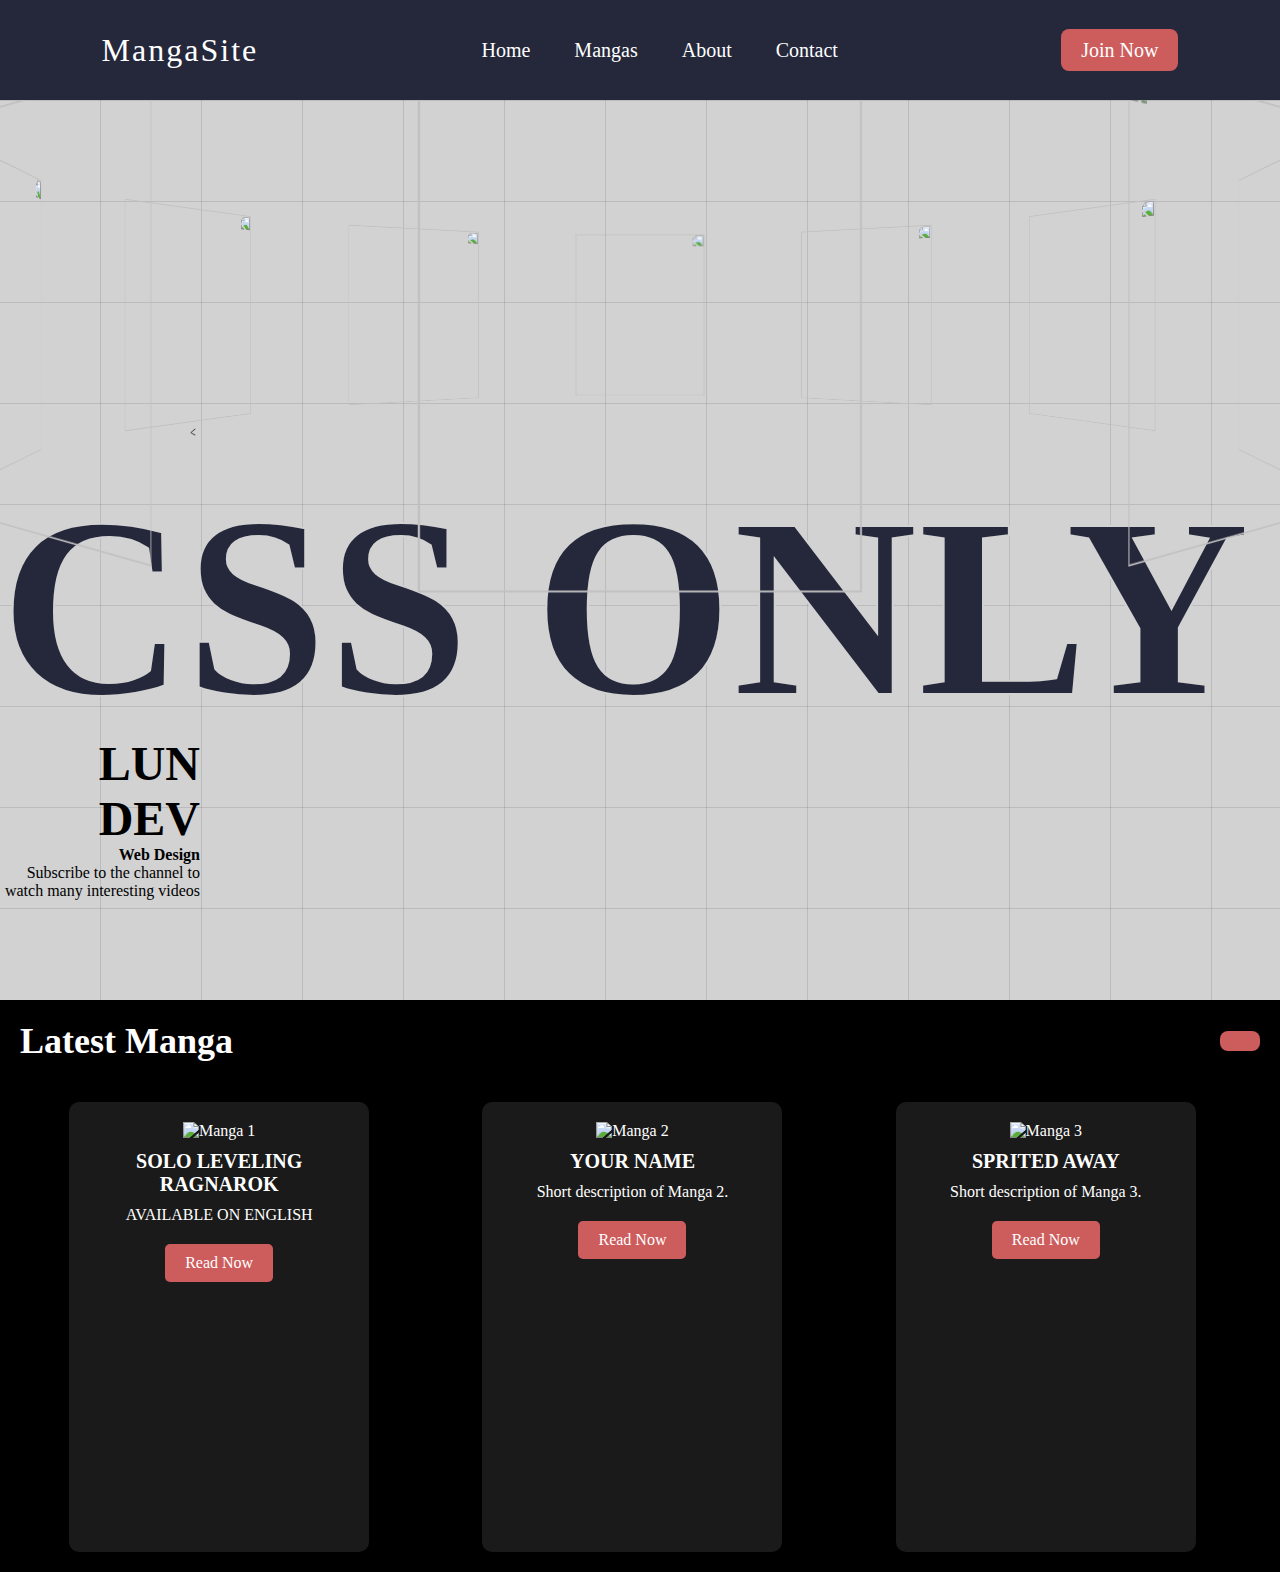
==== manga.html @ d60047aa "Add files via upload" ====
<!DOCTYPE html>
<html lang="en">
<head>
    <meta charset="UTF-8">
    <meta name="viewport" content="width=device-width, initial-scale=1.0">
    <title>LATEST MANGAS</title>
    <style>
        *{
            margin: 0;
            padding: 0;
            box-sizing: border-box;
        }
        body{
            background-color: #D2D2D2;
            background-image:
            repeating-linear-gradient(
                to right, transparent 0 100px,
                #25283b22 100px 101px
            ),
            repeating-linear-gradient(
                to bottom, transparent 0 100px,
                #25283b22 100px 101px
            );
        }
        body::before{
            position: absolute;
            width: min(1400px, 90vw);
            top: 10%;
            left: 50%;
            height: 90%;
            transform: translateX(-50%);
            content: '';
            background-image: url(bg.png);
            background-size: 100%;
            background-repeat: no-repeat;
            background-position: top center;
            pointer-events: none;
        }

        nav {
            width: 100%;
            height: 100px;
            color: white;
            display: flex;
            justify-content: space-around;
            align-items: center;
            background-color: #25283B;
        }
        .logo {
            font-size: 2em;
            letter-spacing: 2px;
        }
        .menu a {
            text-decoration: none;
            color: white;
            padding: 10px 20px;
            font-size: 20px;
            position: relative;
        }
        .menu a:before {
            content: '';
            position: absolute;
            top: 0;
            left: 0;
            width: 0%;
            height: 100%;
            border-bottom: 2px solid indianred;
            transition: 0.4s linear;
        }
        .menu a:hover:before {
            width: 90%;
        }
        .Join a {
            text-decoration: none;
            color: white;
            padding: 10px 20px;
            font-size: 20px;
            background: indianred;
            border-radius: 8px;
            transition: 0.4s;
        }
        .Join a:hover {
            background: transparent;
            border: 1px solid indianred;
        }

    </style>
    <link rel="stylesheet" href="manga.css">
</head>
<body>

    <!-- Navigation Bar -->
    <nav>
        <div class="logo">MangaSite</div>
        <div class="menu">
            <a href="landingpage.html">Home</a>
            <a href="#">Mangas</a>
            <a href="#">About</a>
            <a href="#">Contact</a>
        </div>
        <div class="Join">
            <a href="#">Join Now</a>
        </div>
    </nav>

    <div class="banner">
        <div class="slider" style="--quantity: 10">
            <div class="item" style="--position: 1">
                <img src="imagesldp/spa.jpg" alt="">
            </div>
            <div class="item" style="--position: 2">
                <img src="imagesldp/yrn.jpg" alt="">
            </div>
            <div class="item" style="--position: 3">
                <img src="imagesldp/jjk.jpg" alt="">
            </div>
            <div class="item" style="--position: 4">
                <img src="imagesldp/dmm.jpg" alt="">
            </div>
            <div class="item" style="--position: 5">
                <img src="imagesldp/op.jpg" alt="">
            </div>
            <div class="item" style="--position: 6">
                <img src="imagesldp/max.jpg" alt="">
            </div>
            <div class="item" style="--position: 7">
                <img src="imagesldp/nicromace.jpg" alt="">
            </div>
            <div class="item" style="--position: 8">
                <img src="imagesldp/kaiju.jpg" alt="">>
            </div>
            <div class="item" style="--position: 9">
                <img src="imagesldp/slr.jpg" alt="">
            </div>
            <div class="item" style="--position: 10">
                <img src="imagesldp/sl.jpg" alt="">
            </div>
        </div>
        <div class="content">
            <h1 data-content="CSS ONLY">
                CSS ONLY
            </h1>
            <div class="author">
                <h2>LUN DEV</h2>
                <p><b>Web Design</b></p>
                <p>
                    Subscribe to the channel to watch many interesting videos
                </p>
            </div>
            <div class="model"></div>
        </div>
    </div>
    <!-- Latest Manga Section -->
<section>
    <div class="section-title">
        <h2>Latest Manga</h2>
        <a href="manga.html"></a>
    </div>
    <div class="manga-cards">
        <div class="manga-card">
            <img src="imagesldp/slr.jpg" alt="Manga 1">
            <h3>SOLO LEVELING RAGNAROK</h3>
            <p>AVAILABLE ON ENGLISH</p>
            <a href="slr.html">Read Now</a>
        </div>
        <div class="manga-card">
            <img src="imagesldp/yrn.jpg" alt="Manga 2">
            <h3>YOUR NAME</h3>
            <p>Short description of Manga 2.</p>
            <a href="#">Read Now</a>
        </div>
        <div class="manga-card">
            <img src="imagesldp/spa.jpg" alt="Manga 3">
            <h3>SPRITED AWAY</h3>
            <p>Short description of Manga 3.</p>
            <a href="#">Read Now</a>
        </div>
    </div>
</section>

</body>
</html>
---- manga.css ----
@import url('https://fonts.cdnfonts.com/css/ica-rubrik-black');
@import url('https://fonts.cdnfonts.com/css/poppins');

.banner{
    width: 100%;
    height: 100vh;
    text-align: center;
    overflow: hidden;
    position: relative;
}
.banner .slider{
    position: absolute;
    width: 200px;
    height: 250px;
    top: 10%;
    left: calc(50% - 100px);
    transform-style: preserve-3d;
    transform: perspective(1000px);
    animation: autoRun 20s linear infinite;
    z-index: 2;
}
@keyframes autoRun{
    from{
        transform: perspective(1000px) rotateX(-16deg) rotateY(0deg);
    }to{
        transform: perspective(1000px) rotateX(-16deg) rotateY(360deg);
    }
}

.banner .slider .item{
    position: absolute;
    inset: 0 0 0 0;
    transform: 
        rotateY(calc( (var(--position) - 1) * (360 / var(--quantity)) * 1deg))
        translateZ(550px);
}
.banner .slider .item img{
    width: 100%;
    height: 100%;
    object-fit: cover;
}
.banner .content{
    position: absolute;
    bottom: 0;
    left: 50%;
    transform: translateX(-50%);
    width: min(1400px, 100vw);
    height: max-content;
    padding-bottom: 100px;
    display: flex;
    flex-wrap: wrap;
    justify-content: space-between;
    align-items: center;
    z-index: 1;
}
.banner .content h1{
    font-family: 'ICA Rubrik';
    font-size: 16em;
    line-height: 1em;
    color: #25283B;
    position: relative;
}
.banner .content h1::after{
    position: absolute;
    inset: 0 0 0 0;
    content: attr(data-content);
    z-index: 2;
    -webkit-text-stroke: 2px #d2d2d2;
    color: transparent;
}
.banner .content .author{
    font-family: Poppins;
    text-align: right;
    max-width: 200px;
}
.banner .content h2{
    font-size: 3em;
}
.banner .content .model{
    background-image: url(imagesldp/model.png);
    width: 100%;
    height: 75vh;
    position: absolute;
    bottom: 0;
    left: 0;
    background-size: auto 130%;
    background-repeat: no-repeat;
    background-position: top center;
    z-index: 1;
}
@media screen and (max-width: 1023px) {
    .banner .slider{
        width: 160px;
        height: 200px;
        left: calc(50% - 80px);
    }
    .banner .slider .item{
        transform: 
            rotateY(calc( (var(--position) - 1) * (360 / var(--quantity)) * 1deg))
            translateZ(300px);
    }
    .banner .content h1{
        text-align: center;
        width: 100%;
        text-shadow: 0 10px 20px #000;
        font-size: 7em;
    }
    .banner .content .author{
        color: #fff;
        padding: 20px;
        text-shadow: 0 10px 20px #000;
        z-index: 2;
        max-width: unset;
        width: 100%;
        text-align: center;
        padding: 0 30px;
    }
}
@media screen and (max-width: 767px) {
    .banner .slider{
        width: 100px;
        height: 150px;
        left: calc(50% - 50px);
    }
    .banner .slider .item{
        transform: 
            rotateY(calc( (var(--position) - 1) * (360 / var(--quantity)) * 1deg))
            translateZ(180px);
    }
    .banner .content h1{
        font-size: 5em;
    }
}

/* Latest Animes Section */
        .section-title {
            color: white;
            font-size: 24px;
            padding: 20px; /* Added padding to ensure the title has space */
            background: black; /* Same background as cards */
            display: flex;
            justify-content: space-between;
            align-items: center;
        }
        .section-title a {
            text-decoration: none;
            color: white;
            padding: 10px 20px;
            font-size: 18px;
            background: indianred;
            border-radius: 8px;
            transition: 0.4s;
        }
        .section-title a:hover {
            background: transparent;
            border: 1px solid indianred;
        }
        
 /* Latest Manga Section */
        .manga-cards {
            display: flex;
            justify-content: space-around;
            padding: 20px;
            background: black;
        }
        .manga-card {
            background: #1a1a1a;
            color: white;
            width: 300px;
            height: 450px;
            margin-right: 15px;
            text-align: center;
            vertical-align: top;
            border-radius: 10px;
            overflow: hidden;
            padding: 20px;
        }
        .manga-card img {
            width: 100%;
            height: 300px;
            object-fit: cover;
        }
        .manga-card h3 {
            margin: 10px 0;
            font-size: 20px;
        }
        .manga-card p {
            font-size: 16px;
            margin: 10px 0;
        }
        .manga-card a {
            text-decoration: none;
            background: indianred;
            color: white;
            padding: 10px 20px;
            border-radius: 5px;
            display: inline-block;
            transition: 0.4s;
            margin-top: 10px;
        }
        .manga-card a:hover {
            background: transparent;
            border: 1px solid indianred;
        }
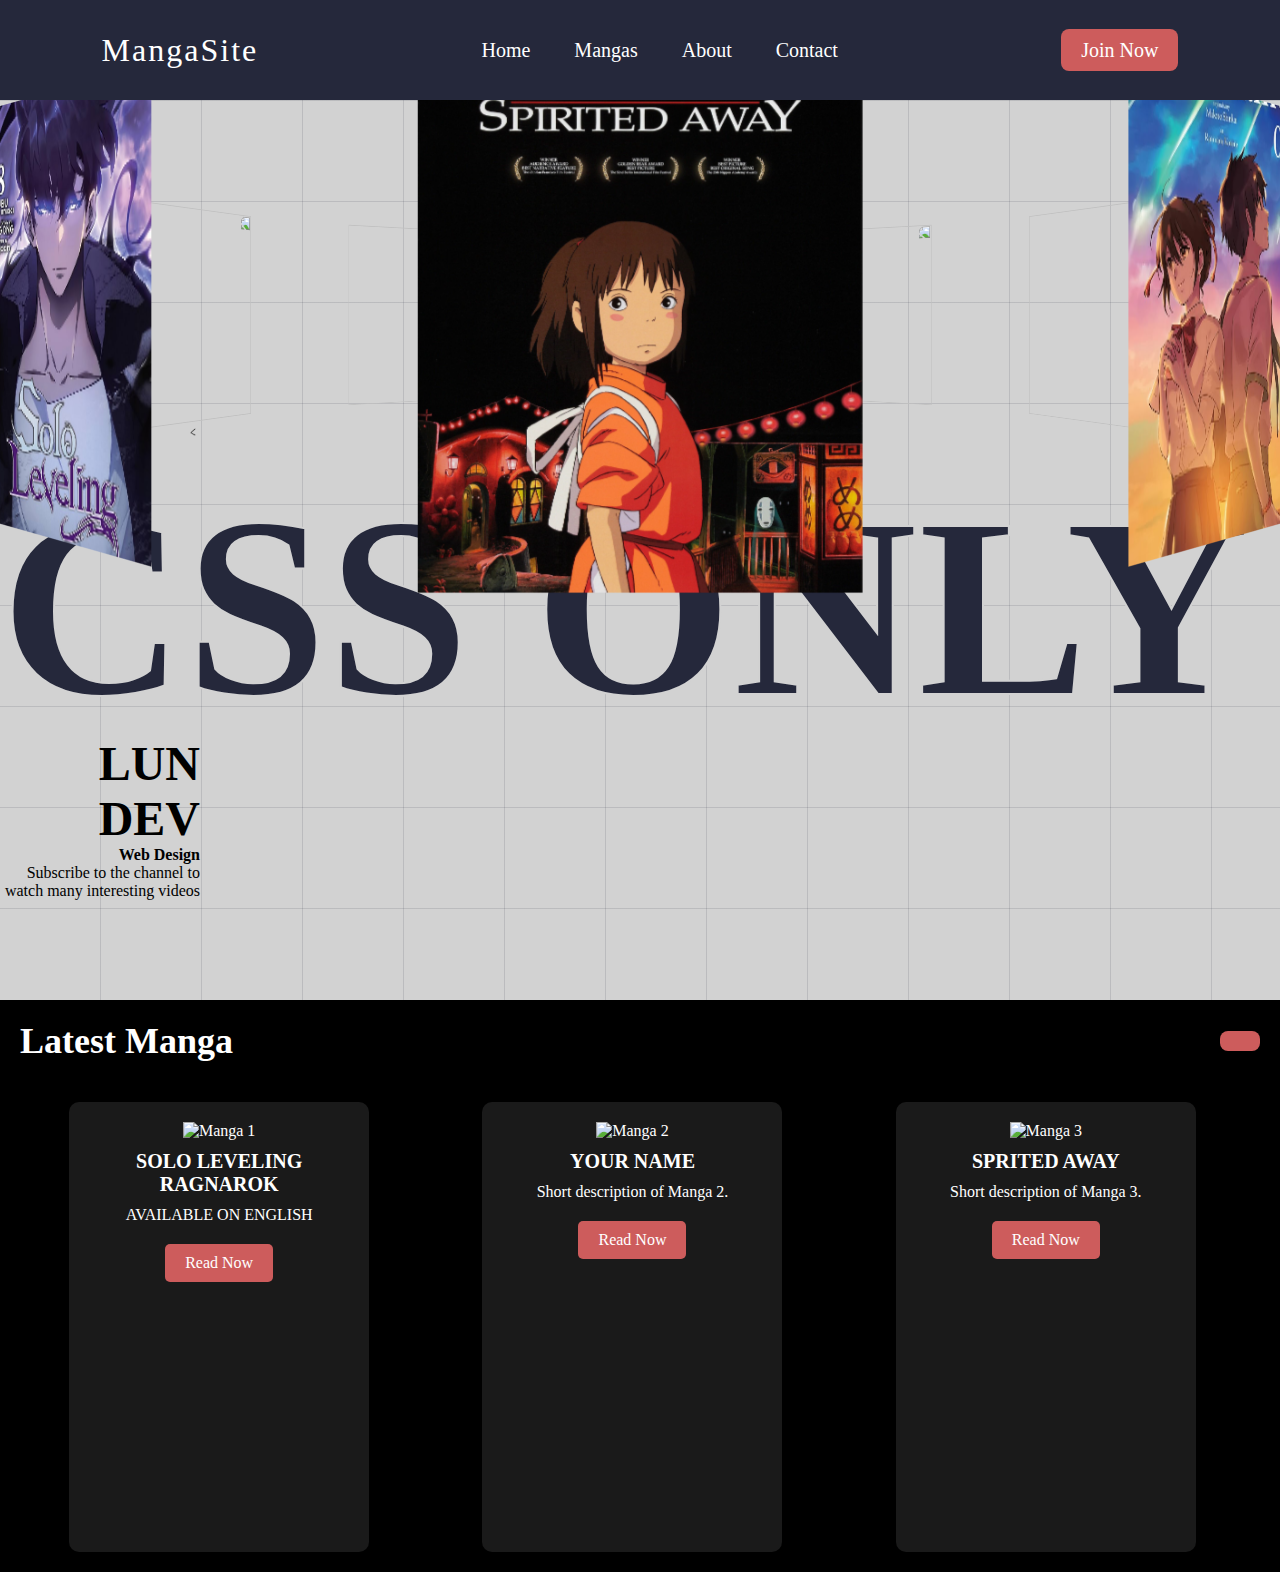
==== commit f7f2344d: "Update manga.html" ====
--- a/manga.html
+++ b/manga.html
@@ -106,34 +106,34 @@
     <div class="banner">
         <div class="slider" style="--quantity: 10">
             <div class="item" style="--position: 1">
-                <img src="imagesldp/spa.jpg" alt="">
+                <img src="spa.jpg" alt="">
             </div>
             <div class="item" style="--position: 2">
-                <img src="imagesldp/yrn.jpg" alt="">
+                <img src="yrn.jpg" alt="">
             </div>
             <div class="item" style="--position: 3">
-                <img src="imagesldp/jjk.jpg" alt="">
+                <img src="jjk.jpg" alt="">
             </div>
             <div class="item" style="--position: 4">
-                <img src="imagesldp/dmm.jpg" alt="">
+                <img src="dmm.jpg" alt="">
             </div>
             <div class="item" style="--position: 5">
-                <img src="imagesldp/op.jpg" alt="">
+                <img src="op.jpg" alt="">
             </div>
             <div class="item" style="--position: 6">
-                <img src="imagesldp/max.jpg" alt="">
+                <img src="max.jpg" alt="">
             </div>
             <div class="item" style="--position: 7">
-                <img src="imagesldp/nicromace.jpg" alt="">
+                <img src="nicromace.jpg" alt="">
             </div>
             <div class="item" style="--position: 8">
-                <img src="imagesldp/kaiju.jpg" alt="">>
+                <img src="kaiju.jpg" alt="">>
             </div>
             <div class="item" style="--position: 9">
-                <img src="imagesldp/slr.jpg" alt="">
+                <img src="slr.jpg" alt="">
             </div>
             <div class="item" style="--position: 10">
-                <img src="imagesldp/sl.jpg" alt="">
+                <img src="sl.jpg" alt="">
             </div>
         </div>
         <div class="content">
@@ -179,4 +179,4 @@
 </section>
 
 </body>
-</html>+</html>
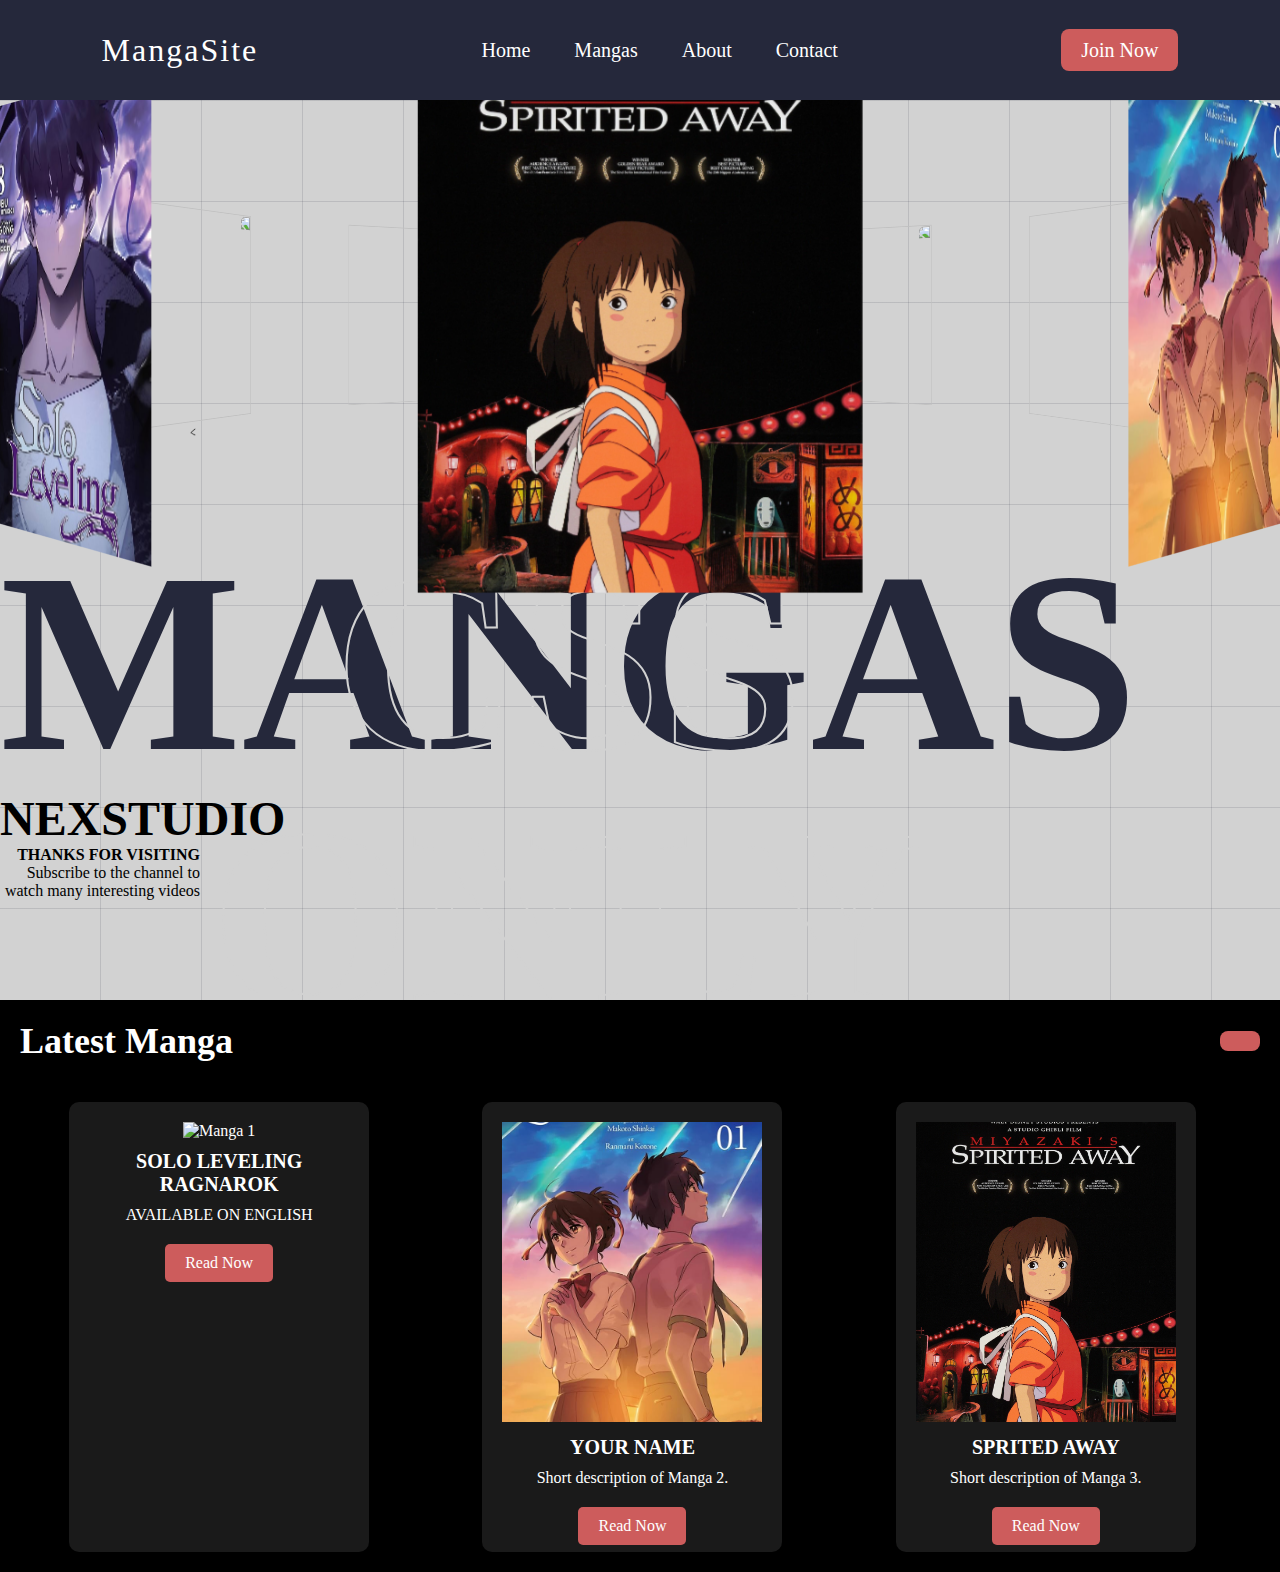
==== commit d1886e25: "Update manga.html" ====
--- a/manga.html
+++ b/manga.html
@@ -138,11 +138,11 @@
         </div>
         <div class="content">
             <h1 data-content="CSS ONLY">
-                CSS ONLY
+                MANGAS
             </h1>
             <div class="author">
-                <h2>LUN DEV</h2>
-                <p><b>Web Design</b></p>
+                <h2>NEXSTUDIO</h2>
+                <p><b>THANKS FOR VISITING</b></p>
                 <p>
                     Subscribe to the channel to watch many interesting videos
                 </p>
@@ -158,19 +158,19 @@
     </div>
     <div class="manga-cards">
         <div class="manga-card">
-            <img src="imagesldp/slr.jpg" alt="Manga 1">
+            <img src="slr.jpg" alt="Manga 1">
             <h3>SOLO LEVELING RAGNAROK</h3>
             <p>AVAILABLE ON ENGLISH</p>
             <a href="slr.html">Read Now</a>
         </div>
         <div class="manga-card">
-            <img src="imagesldp/yrn.jpg" alt="Manga 2">
+            <img src="yrn.jpg" alt="Manga 2">
             <h3>YOUR NAME</h3>
             <p>Short description of Manga 2.</p>
             <a href="#">Read Now</a>
         </div>
         <div class="manga-card">
-            <img src="imagesldp/spa.jpg" alt="Manga 3">
+            <img src="spa.jpg" alt="Manga 3">
             <h3>SPRITED AWAY</h3>
             <p>Short description of Manga 3.</p>
             <a href="#">Read Now</a>
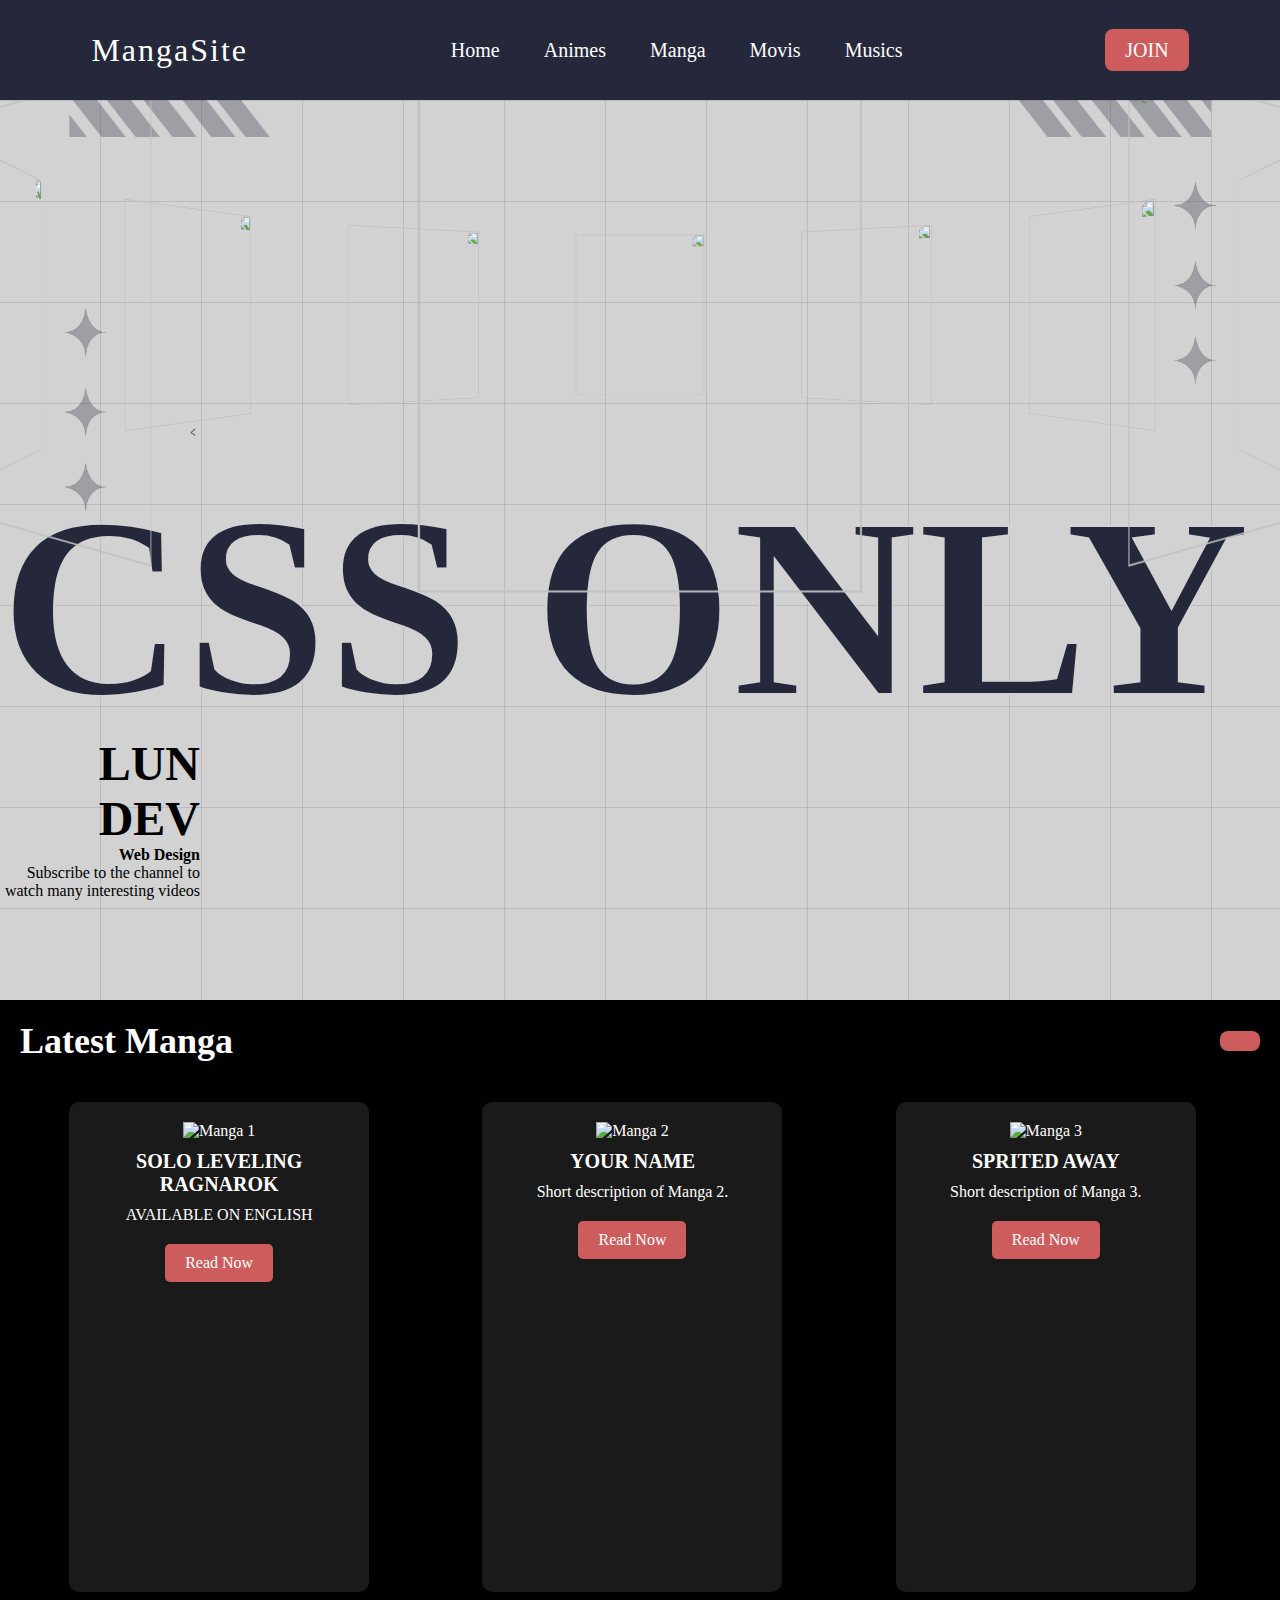
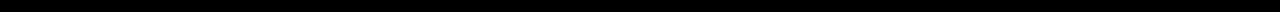
==== commit a5a524c0: "Update manga.html" ====
--- a/manga.html
+++ b/manga.html
@@ -93,56 +93,57 @@
     <nav>
         <div class="logo">MangaSite</div>
         <div class="menu">
-            <a href="landingpage.html">Home</a>
-            <a href="#">Mangas</a>
-            <a href="#">About</a>
-            <a href="#">Contact</a>
-        </div>
-        <div class="Join">
-            <a href="#">Join Now</a>
+            <a href="index.html">Home</a>
+            <a href="anime.html">Animes</a>
+            <a href="manga.html">Manga</a>
+            <a href="movie.html">Movis</a>
+            <a href="musics.html">Musics</a>
+            </div>
+            <div class="Join">
+              <a href="https://whatsapp.com/channel/0029VaZStrz5PO12OloBvn0A">JOIN</a>
         </div>
     </nav>
 
     <div class="banner">
         <div class="slider" style="--quantity: 10">
             <div class="item" style="--position: 1">
-                <img src="spa.jpg" alt="">
+                <img src="imagesldp/spa.jpg" alt="">
             </div>
             <div class="item" style="--position: 2">
-                <img src="yrn.jpg" alt="">
+                <img src="imagesldp/yrn.jpg" alt="">
             </div>
             <div class="item" style="--position: 3">
-                <img src="jjk.jpg" alt="">
+                <img src="imagesldp/jjk.jpg" alt="">
             </div>
             <div class="item" style="--position: 4">
-                <img src="dmm.jpg" alt="">
+                <img src="imagesldp/dmm.jpg" alt="">
             </div>
             <div class="item" style="--position: 5">
-                <img src="op.jpg" alt="">
+                <img src="imagesldp/op.jpg" alt="">
             </div>
             <div class="item" style="--position: 6">
-                <img src="max.jpg" alt="">
+                <img src="imagesldp/max.jpg" alt="">
             </div>
             <div class="item" style="--position: 7">
-                <img src="nicromace.jpg" alt="">
+                <img src="imagesldp/nicromace.jpg" alt="">
             </div>
             <div class="item" style="--position: 8">
-                <img src="kaiju.jpg" alt="">>
+                <img src="imagesldp/kaiju.jpg" alt="">>
             </div>
             <div class="item" style="--position: 9">
-                <img src="slr.jpg" alt="">
+                <img src="imagesldp/slr.jpg" alt="">
             </div>
             <div class="item" style="--position: 10">
-                <img src="sl.jpg" alt="">
+                <img src="imagesldp/sl.jpg" alt="">
             </div>
         </div>
         <div class="content">
             <h1 data-content="CSS ONLY">
-                MANGAS
+                CSS ONLY
             </h1>
             <div class="author">
-                <h2>NEXSTUDIO</h2>
-                <p><b>THANKS FOR VISITING</b></p>
+                <h2>LUN DEV</h2>
+                <p><b>Web Design</b></p>
                 <p>
                     Subscribe to the channel to watch many interesting videos
                 </p>
@@ -158,19 +159,19 @@
     </div>
     <div class="manga-cards">
         <div class="manga-card">
-            <img src="slr.jpg" alt="Manga 1">
+            <img src="imagesldp/slr.jpg" alt="Manga 1">
             <h3>SOLO LEVELING RAGNAROK</h3>
             <p>AVAILABLE ON ENGLISH</p>
-            <a href="slr.html">Read Now</a>
+            <a href="solo leveling ragnaroke/slr.html">Read Now</a>
         </div>
         <div class="manga-card">
-            <img src="yrn.jpg" alt="Manga 2">
+            <img src="imagesldp/yrn.jpg" alt="Manga 2">
             <h3>YOUR NAME</h3>
             <p>Short description of Manga 2.</p>
             <a href="#">Read Now</a>
         </div>
         <div class="manga-card">
-            <img src="spa.jpg" alt="Manga 3">
+            <img src="imagesldp/spa.jpg" alt="Manga 3">
             <h3>SPRITED AWAY</h3>
             <p>Short description of Manga 3.</p>
             <a href="#">Read Now</a>
@@ -179,4 +180,4 @@
 </section>
 
 </body>
-</html>
+            </html>
--- a/manga.css
+++ b/manga.css
@@ -167,7 +167,7 @@
             background: #1a1a1a;
             color: white;
             width: 300px;
-            height: 450px;
+            height: 490px;
             margin-right: 15px;
             text-align: center;
             vertical-align: top;
@@ -201,4 +201,4 @@
         .manga-card a:hover {
             background: transparent;
             border: 1px solid indianred;
-        }+        }
